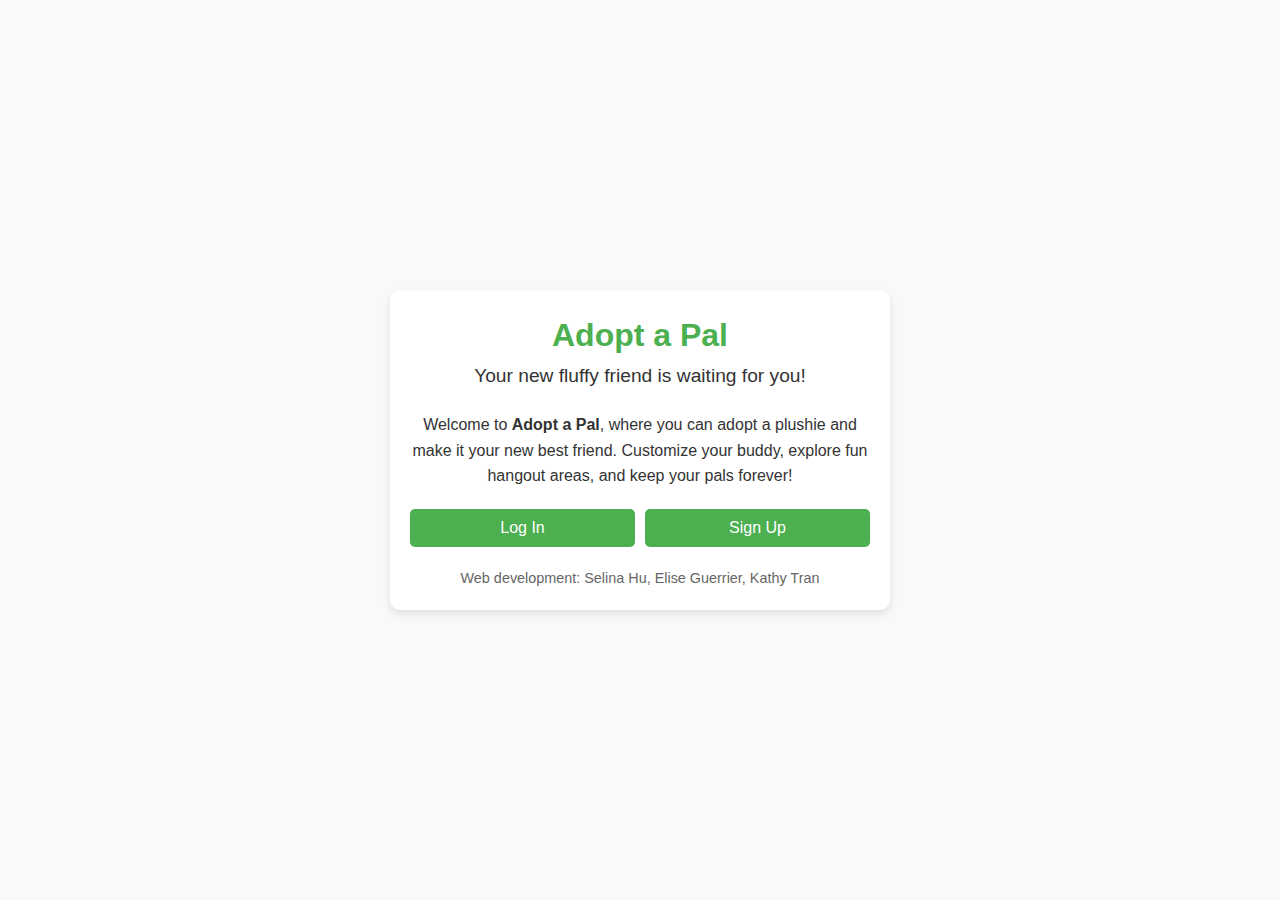
==== index.html @ 1b0dfa3b "Add files via upload" ====
<!DOCTYPE html>
<html lang="en">
<head>
    <meta charset="UTF-8">
    <meta name="viewport" content="width=device-width, initial-scale=1.0">
    <title>Adopt a Pal</title>
    <link rel="stylesheet" href="styles.css">
</head>
<body>
    <div class="container">
        <header>
            <h1>Adopt a Pal</h1>
            <p>Your new fluffy friend is waiting for you!</p>
        </header>

        <main>
            <section class="intro">
                <p>
                    Welcome to <strong>Adopt a Pal</strong>, where you can adopt a plushie and make it your new best friend.
                    Customize your buddy, explore fun hangout areas, and keep your pals forever!
                </p>
            </section>

            <section class="auth-buttons">
                <button onclick="location.href='login.html'">Log In</button>
                <button onclick="location.href='signup.html'">Sign Up</button>
            </section>
        </main>

        <footer>
            <p>Web development: Selina Hu, Elise Guerrier, Kathy Tran</p>
        </footer>
    </div>
</body>
</html>
---- styles.css ----
* {
    margin: 0;
    padding: 0;
    box-sizing: border-box;
}

body {
    font-family: 'Arial', sans-serif;
    line-height: 1.6;
    background-color: #f9f9f9;
    color: #333;
    display: flex;
    justify-content: center;
    align-items: center;
    min-height: 100vh;
    padding: 20px; 
}

/* Main container */
.container {
    text-align: center;
    max-width: 500px;
    padding: 20px;
    background: white;
    border-radius: 10px;
    box-shadow: 0 4px 8px rgba(0, 0, 0, 0.1);
    width: 100%; 
}

/* Header section */
header {
    margin-bottom: 20px;
}

header h1 {
    font-size: 2rem;
    color: #4CAF50;
}

header p {
    font-size: 1.2rem;
}

/* Introduction */
.intro {
    margin-bottom: 20px;
    font-size: 1rem;
}

/* Buttons */
.auth-buttons {
    display: flex;
    flex-direction: row;
    justify-content: space-between;
    gap: 10px;
}

button {
    flex: 1;
    padding: 10px 20px;
    font-size: 1rem;
    color: white;
    background: #4CAF50;
    border: none;
    border-radius: 5px;
    cursor: pointer;
    transition: background-color 0.3s;
}

button:hover {
    background-color: #45a049;
}

/* Footer */
footer {
    margin-top: 20px;
    font-size: 0.9rem;
    color: #666;
}

/* Responsive Design */

/* For tablets and small screens */
@media (max-width: 768px) {
    .auth-buttons {
        flex-direction: column; 
    }

    button {
        margin-bottom: 10px;
    }

    header h1 {
        font-size: 1.8rem;
    }

    header p {
        font-size: 1rem;
    }
}

/* For mobile screens */
@media (max-width: 480px) {
    body {
        padding: 10px;
    }

    .container {
        padding: 15px;
    }

    header h1 {
        font-size: 1.5rem;
    }

    header p {
        font-size: 0.9rem;
    }

    button {
        font-size: 0.9rem;
        padding: 8px 15px;
    }
}
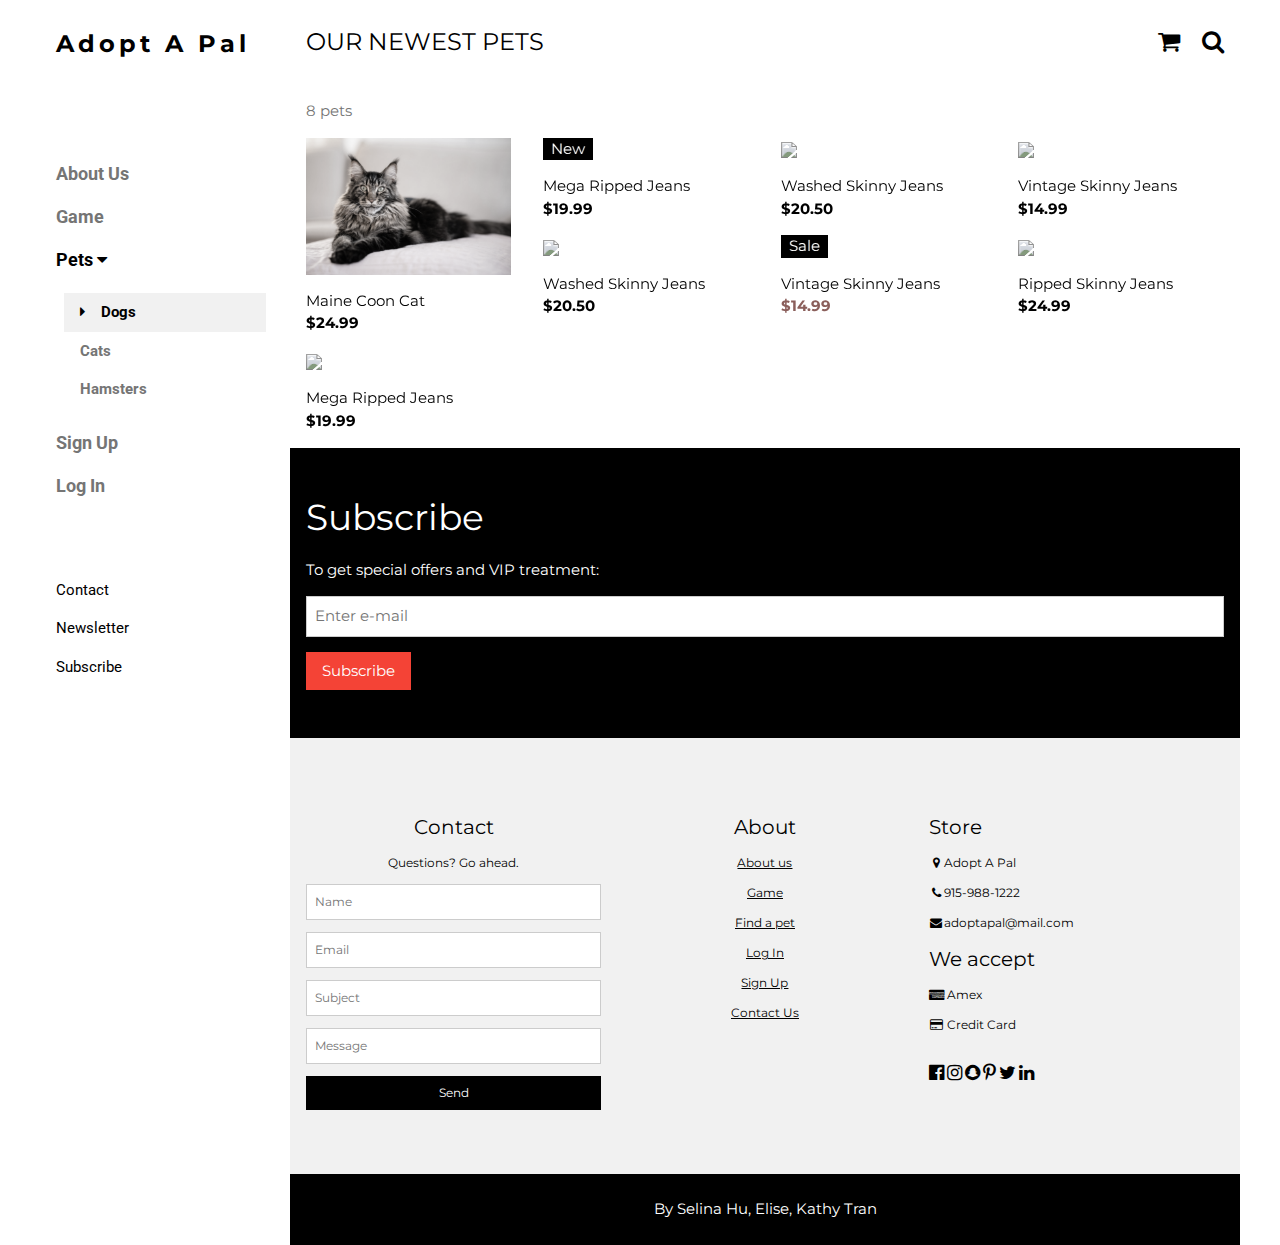
==== commit 76e77c6f: "home page" ====
--- a/index.html
+++ b/index.html
@@ -1,35 +1,237 @@
 <!DOCTYPE html>
-<html lang="en">
+<html>
 <head>
-    <meta charset="UTF-8">
-    <meta name="viewport" content="width=device-width, initial-scale=1.0">
-    <title>Adopt a Pal</title>
-    <link rel="stylesheet" href="styles.css">
+<title>Adopt A Pal</title>
+<meta charset="UTF-8">
+<meta name="viewport" content="width=device-width, initial-scale=1">
+<link rel="stylesheet" href="https://www.w3schools.com/w3css/4/w3.css">
+<link rel="stylesheet" href="https://fonts.googleapis.com/css?family=Roboto">
+<link rel="stylesheet" href="https://fonts.googleapis.com/css?family=Montserrat">
+<link rel="stylesheet" href="https://cdnjs.cloudflare.com/ajax/libs/font-awesome/4.7.0/css/font-awesome.min.css">
+<style>
+.w3-sidebar a {font-family: "Roboto", sans-serif}
+body,h1,h2,h3,h4,h5,h6,.w3-wide {font-family: "Montserrat", sans-serif;}
+</style>
 </head>
-<body>
-    <div class="container">
-        <header>
-            <h1>Adopt a Pal</h1>
-            <p>Your new fluffy friend is waiting for you!</p>
-        </header>
-
-        <main>
-            <section class="intro">
-                <p>
-                    Welcome to <strong>Adopt a Pal</strong>, where you can adopt a plushie and make it your new best friend.
-                    Customize your buddy, explore fun hangout areas, and keep your pals forever!
-                </p>
-            </section>
-
-            <section class="auth-buttons">
-                <button onclick="location.href='login.html'">Log In</button>
-                <button onclick="location.href='signup.html'">Sign Up</button>
-            </section>
-        </main>
-
-        <footer>
-            <p>Web development: Selina Hu, Elise Guerrier, Kathy Tran</p>
-        </footer>
-    </div>
+<body class="w3-content" style="max-width:1200px">
+
+<!-- Sidebar/menu -->
+<nav class="w3-sidebar w3-bar-block w3-white w3-collapse w3-top" style="z-index:3;width:250px" id="mySidebar">
+  <div class="w3-container w3-display-container w3-padding-16">
+    <i onclick="w3_close()" class="fa fa-remove w3-hide-large w3-button w3-display-topright"></i>
+    <h3 class="w3-wide"><b>Adopt A Pal</b></h3>
+  </div>
+  <div class="w3-padding-64 w3-large w3-text-grey" style="font-weight:bold">
+    <a href="#" class="w3-bar-item w3-button">About Us</a>
+    <a href="#" class="w3-bar-item w3-button">Game</a>
+    <a onclick="myAccFunc()" href="javascript:void(0)" class="w3-button w3-block w3-white w3-left-align" id="myBtn">
+      Pets <i class="fa fa-caret-down"></i>
+    </a>
+    <div id="demoAcc" class="w3-bar-block w3-hide w3-padding-large w3-medium">
+      <a href="#" class="w3-bar-item w3-button w3-light-grey"><i class="fa fa-caret-right w3-margin-right"></i>Dogs</a>
+      <a href="#" class="w3-bar-item w3-button">Cats</a>
+      <a href="#" class="w3-bar-item w3-button">Hamsters</a>
+    </div>
+    <a href="signup.html" class="w3-bar-item w3-button">Sign Up</a>
+    <a href="login.html" class="w3-bar-item w3-button">Log In</a>
+  </div>
+  <a href="#footer" class="w3-bar-item w3-button w3-padding">Contact</a> 
+  <a href="javascript:void(0)" class="w3-bar-item w3-button w3-padding" onclick="document.getElementById('newsletter').style.display='block'">Newsletter</a> 
+  <a href="#footer"  class="w3-bar-item w3-button w3-padding">Subscribe</a>
+</nav>
+
+<!-- Top menu on small screens -->
+<header class="w3-bar w3-top w3-hide-large w3-black w3-xlarge">
+  <div class="w3-bar-item w3-padding-24 w3-wide">About Us</div>
+  <a href="javascript:void(0)" class="w3-bar-item w3-button w3-padding-24 w3-right" onclick="w3_open()"><i class="fa fa-bars"></i></a>
+</header>
+
+<!-- Overlay effect when opening sidebar on small screens -->
+<div class="w3-overlay w3-hide-large" onclick="w3_close()" style="cursor:pointer" title="close side menu" id="myOverlay"></div>
+
+<!-- !PAGE CONTENT! -->
+<div class="w3-main" style="margin-left:250px">
+
+  <!-- Push down content on small screens -->
+  <div class="w3-hide-large" style="margin-top:83px"></div>
+  
+  <!-- Top header -->
+  <header class="w3-container w3-xlarge">
+    <p class="w3-left">OUR NEWEST PETS</p>
+    <p class="w3-right">
+      <i class="fa fa-shopping-cart w3-margin-right"></i>
+      <i class="fa fa-search"></i>
+    </p>
+  </header>
+
+  <!-- Image header -->
+  <div class="w3-display-container w3-container">
+    <div class="w3-display-topleft w3-text-white" style="padding:24px 48px">
+      <h1 class="w3-jumbo w3-hide-small">New arrivals</h1>
+      <h1 class="w3-hide-large w3-hide-medium">New arrivals</h1>
+      <h1 class="w3-hide-small">COLLECTION 2016</h1>
+    </div>
+  </div>
+
+  <div class="w3-container w3-text-grey" id="jeans">
+    <p>8 pets</p>
+  </div>
+
+  <!-- Product grid -->
+  <div class="w3-row w3-grayscale">
+    <div class="w3-col l3 s6">
+      <div class="w3-container">
+        <img src="images/cat1.png" style="width:100%">
+        <p>Maine Coon Cat<br><b>$24.99</b></p>
+      </div>
+      <div class="w3-container">
+        <img src="/w3images/jeans2.jpg" style="width:100%">
+        <p>Mega Ripped Jeans<br><b>$19.99</b></p>
+      </div>
+    </div>
+
+    <div class="w3-col l3 s6">
+      <div class="w3-container">
+        <div class="w3-display-container">
+          <img src="/w3images/jeans2.jpg" style="width:100%">
+          <span class="w3-tag w3-display-topleft">New</span>
+          <div class="w3-display-middle w3-display-hover">
+            <button class="w3-button w3-black">Buy now <i class="fa fa-shopping-cart"></i></button>
+          </div>
+        </div>
+        <p>Mega Ripped Jeans<br><b>$19.99</b></p>
+      </div>
+      <div class="w3-container">
+        <img src="/w3images/jeans3.jpg" style="width:100%">
+        <p>Washed Skinny Jeans<br><b>$20.50</b></p>
+      </div>
+    </div>
+
+    <div class="w3-col l3 s6">
+      <div class="w3-container">
+        <img src="/w3images/jeans3.jpg" style="width:100%">
+        <p>Washed Skinny Jeans<br><b>$20.50</b></p>
+      </div>
+      <div class="w3-container">
+        <div class="w3-display-container">
+          <img src="/w3images/jeans4.jpg" style="width:100%">
+          <span class="w3-tag w3-display-topleft">Sale</span>
+          <div class="w3-display-middle w3-display-hover">
+            <button class="w3-button w3-black">Buy now <i class="fa fa-shopping-cart"></i></button>
+          </div>
+        </div>
+        <p>Vintage Skinny Jeans<br><b class="w3-text-red">$14.99</b></p>
+      </div>
+    </div>
+
+    <div class="w3-col l3 s6">
+      <div class="w3-container">
+        <img src="/w3images/jeans4.jpg" style="width:100%">
+        <p>Vintage Skinny Jeans<br><b>$14.99</b></p>
+      </div>
+      <div class="w3-container">
+        <img src="/w3images/jeans1.jpg" style="width:100%">
+        <p>Ripped Skinny Jeans<br><b>$24.99</b></p>
+      </div>
+    </div>
+  </div>
+
+  <!-- Subscribe section -->
+  <div class="w3-container w3-black w3-padding-32">
+    <h1>Subscribe</h1>
+    <p>To get special offers and VIP treatment:</p>
+    <p><input class="w3-input w3-border" type="text" placeholder="Enter e-mail" style="width:100%"></p>
+    <button type="button" class="w3-button w3-red w3-margin-bottom">Subscribe</button>
+  </div>
+  
+  <!-- Footer -->
+  <footer class="w3-padding-64 w3-light-grey w3-small w3-center" id="footer">
+    <div class="w3-row-padding">
+      <div class="w3-col s4">
+        <h4>Contact</h4>
+        <p>Questions? Go ahead.</p>
+        <form action="/action_page.php" target="_blank">
+          <p><input class="w3-input w3-border" type="text" placeholder="Name" name="Name" required></p>
+          <p><input class="w3-input w3-border" type="text" placeholder="Email" name="Email" required></p>
+          <p><input class="w3-input w3-border" type="text" placeholder="Subject" name="Subject" required></p>
+          <p><input class="w3-input w3-border" type="text" placeholder="Message" name="Message" required></p>
+          <button type="submit" class="w3-button w3-block w3-black">Send</button>
+        </form>
+      </div>
+
+      <div class="w3-col s4">
+        <h4>About</h4>
+        <p><a href="#">About us</a></p>
+        <p><a href="#">Game</a></p>
+        <p><a href="#">Find a pet</a></p>
+        <p><a href="#">Log In</a></p>
+        <p><a href="#">Sign Up</a></p>
+        <p><a href="#">Contact Us</a></p>
+      </div>
+
+      <div class="w3-col s4 w3-justify">
+        <h4>Store</h4>
+        <p><i class="fa fa-fw fa-map-marker"></i>Adopt A Pal</p>
+        <p><i class="fa fa-fw fa-phone"></i>915-988-1222</p>
+        <p><i class="fa fa-fw fa-envelope"></i>adoptapal@mail.com</p>
+        <h4>We accept</h4>
+        <p><i class="fa fa-fw fa-cc-amex"></i> Amex</p>
+        <p><i class="fa fa-fw fa-credit-card"></i> Credit Card</p>
+        <br>
+        <i class="fa fa-facebook-official w3-hover-opacity w3-large"></i>
+        <i class="fa fa-instagram w3-hover-opacity w3-large"></i>
+        <i class="fa fa-snapchat w3-hover-opacity w3-large"></i>
+        <i class="fa fa-pinterest-p w3-hover-opacity w3-large"></i>
+        <i class="fa fa-twitter w3-hover-opacity w3-large"></i>
+        <i class="fa fa-linkedin w3-hover-opacity w3-large"></i>
+      </div>
+    </div>
+  </footer>
+
+  <div class="w3-black w3-center w3-padding-24">By Selina Hu, Elise, Kathy Tran</div>
+
+  <!-- End page content -->
+</div>
+
+<!-- Newsletter Modal -->
+<div id="newsletter" class="w3-modal">
+  <div class="w3-modal-content w3-animate-zoom" style="padding:32px">
+    <div class="w3-container w3-white w3-center">
+      <i onclick="document.getElementById('newsletter').style.display='none'" class="fa fa-remove w3-right w3-button w3-transparent w3-xxlarge"></i>
+      <h2 class="w3-wide">NEWSLETTER</h2>
+      <p>Join our mailing list to receive updates on new arrivals and special offers.</p>
+      <p><input class="w3-input w3-border" type="text" placeholder="Enter e-mail"></p>
+      <button type="button" class="w3-button w3-padding-large w3-red w3-margin-bottom" onclick="document.getElementById('newsletter').style.display='none'">Subscribe</button>
+    </div>
+  </div>
+</div>
+
+<script>
+// Accordion 
+function myAccFunc() {
+  var x = document.getElementById("demoAcc");
+  if (x.className.indexOf("w3-show") == -1) {
+    x.className += " w3-show";
+  } else {
+    x.className = x.className.replace(" w3-show", "");
+  }
+}
+
+// Click on the "Jeans" link on page load to open the accordion for demo purposes
+document.getElementById("myBtn").click();
+
+
+// Open and close sidebar
+function w3_open() {
+  document.getElementById("mySidebar").style.display = "block";
+  document.getElementById("myOverlay").style.display = "block";
+}
+ 
+function w3_close() {
+  document.getElementById("mySidebar").style.display = "none";
+  document.getElementById("myOverlay").style.display = "none";
+}
+</script>
+
 </body>
 </html>
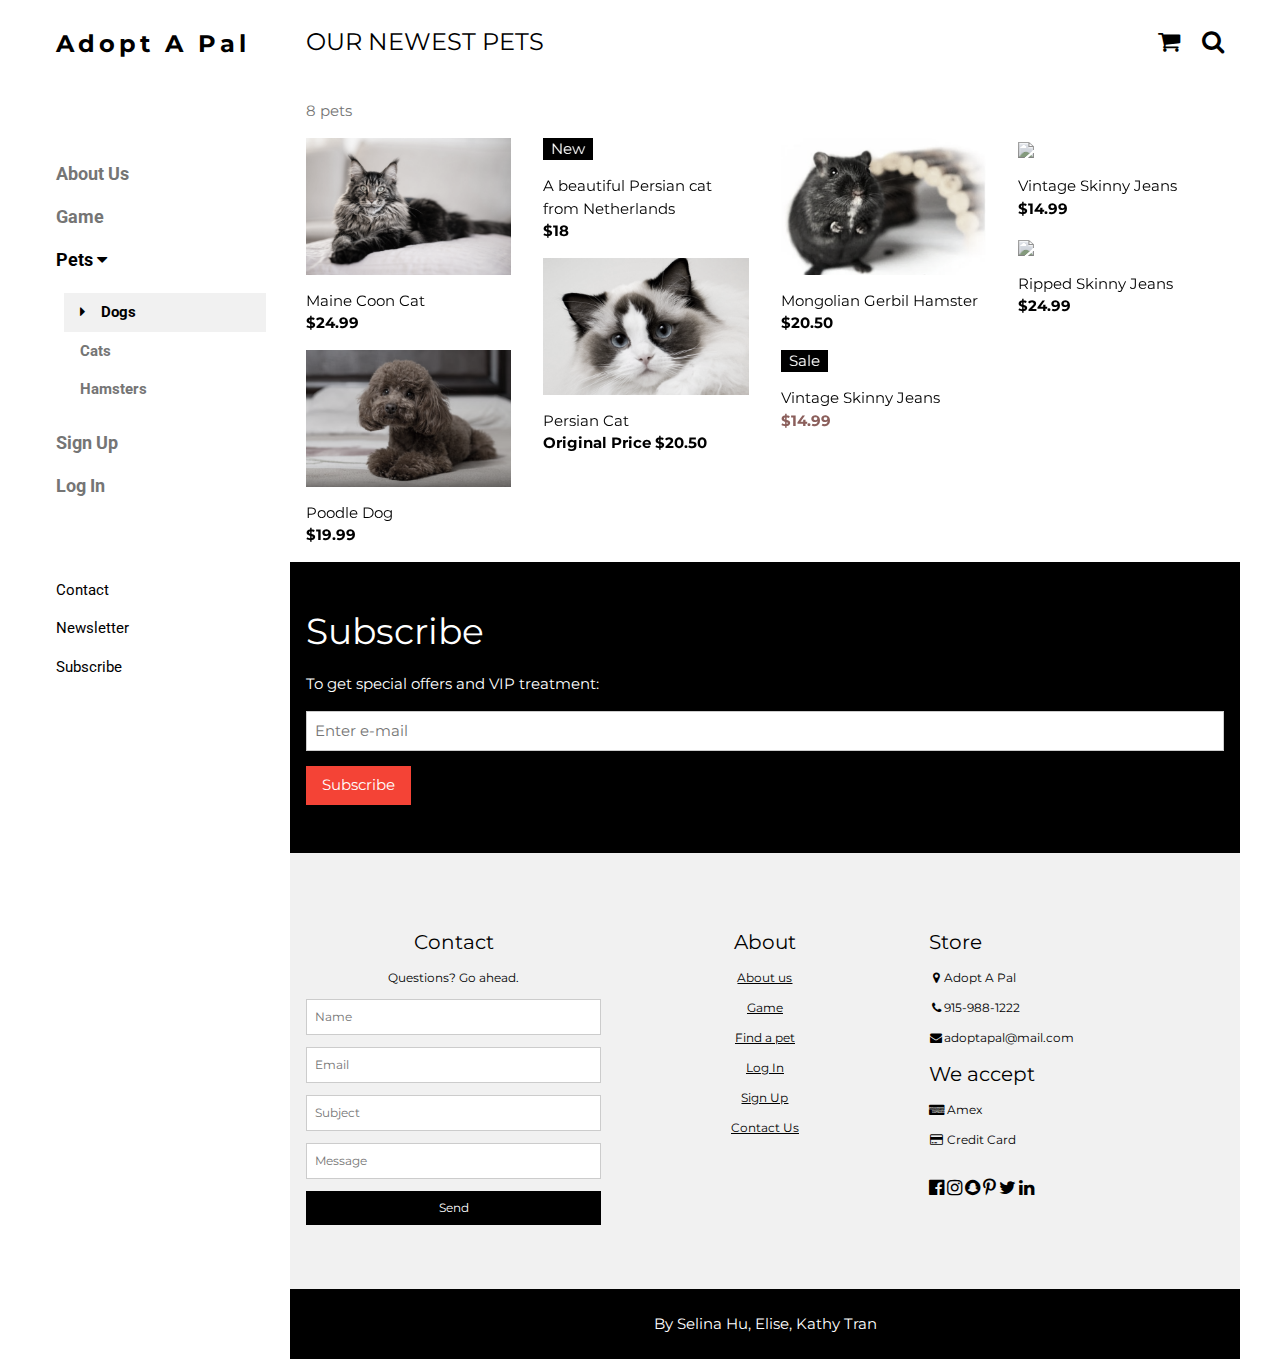
==== commit 3b93355f: "home" ====
--- a/index.html
+++ b/index.html
@@ -85,8 +85,8 @@
         <p>Maine Coon Cat<br><b>$24.99</b></p>
       </div>
       <div class="w3-container">
-        <img src="/w3images/jeans2.jpg" style="width:100%">
-        <p>Mega Ripped Jeans<br><b>$19.99</b></p>
+        <img src="images/dog1.png" style="width:100%">
+        <p>Poodle Dog<br><b>$19.99</b></p>
       </div>
     </div>
 
@@ -99,18 +99,18 @@
             <button class="w3-button w3-black">Buy now <i class="fa fa-shopping-cart"></i></button>
           </div>
         </div>
-        <p>Mega Ripped Jeans<br><b>$19.99</b></p>
-      </div>
-      <div class="w3-container">
-        <img src="/w3images/jeans3.jpg" style="width:100%">
-        <p>Washed Skinny Jeans<br><b>$20.50</b></p>
-      </div>
-    </div>
-
-    <div class="w3-col l3 s6">
-      <div class="w3-container">
-        <img src="/w3images/jeans3.jpg" style="width:100%">
-        <p>Washed Skinny Jeans<br><b>$20.50</b></p>
+        <p>A beautiful Persian cat from Netherlands<br><b>$18</b></p>
+      </div>
+      <div class="w3-container">
+        <img src="images/cat2.png" style="width:100%">
+        <p>Persian Cat<br><b>Original Price $20.50</b></p>
+      </div>
+    </div>
+
+    <div class="w3-col l3 s6">
+      <div class="w3-container">
+        <img src="images/ham1.png" style="width:100%">
+        <p>Mongolian Gerbil Hamster<br><b>$20.50</b></p>
       </div>
       <div class="w3-container">
         <div class="w3-display-container">
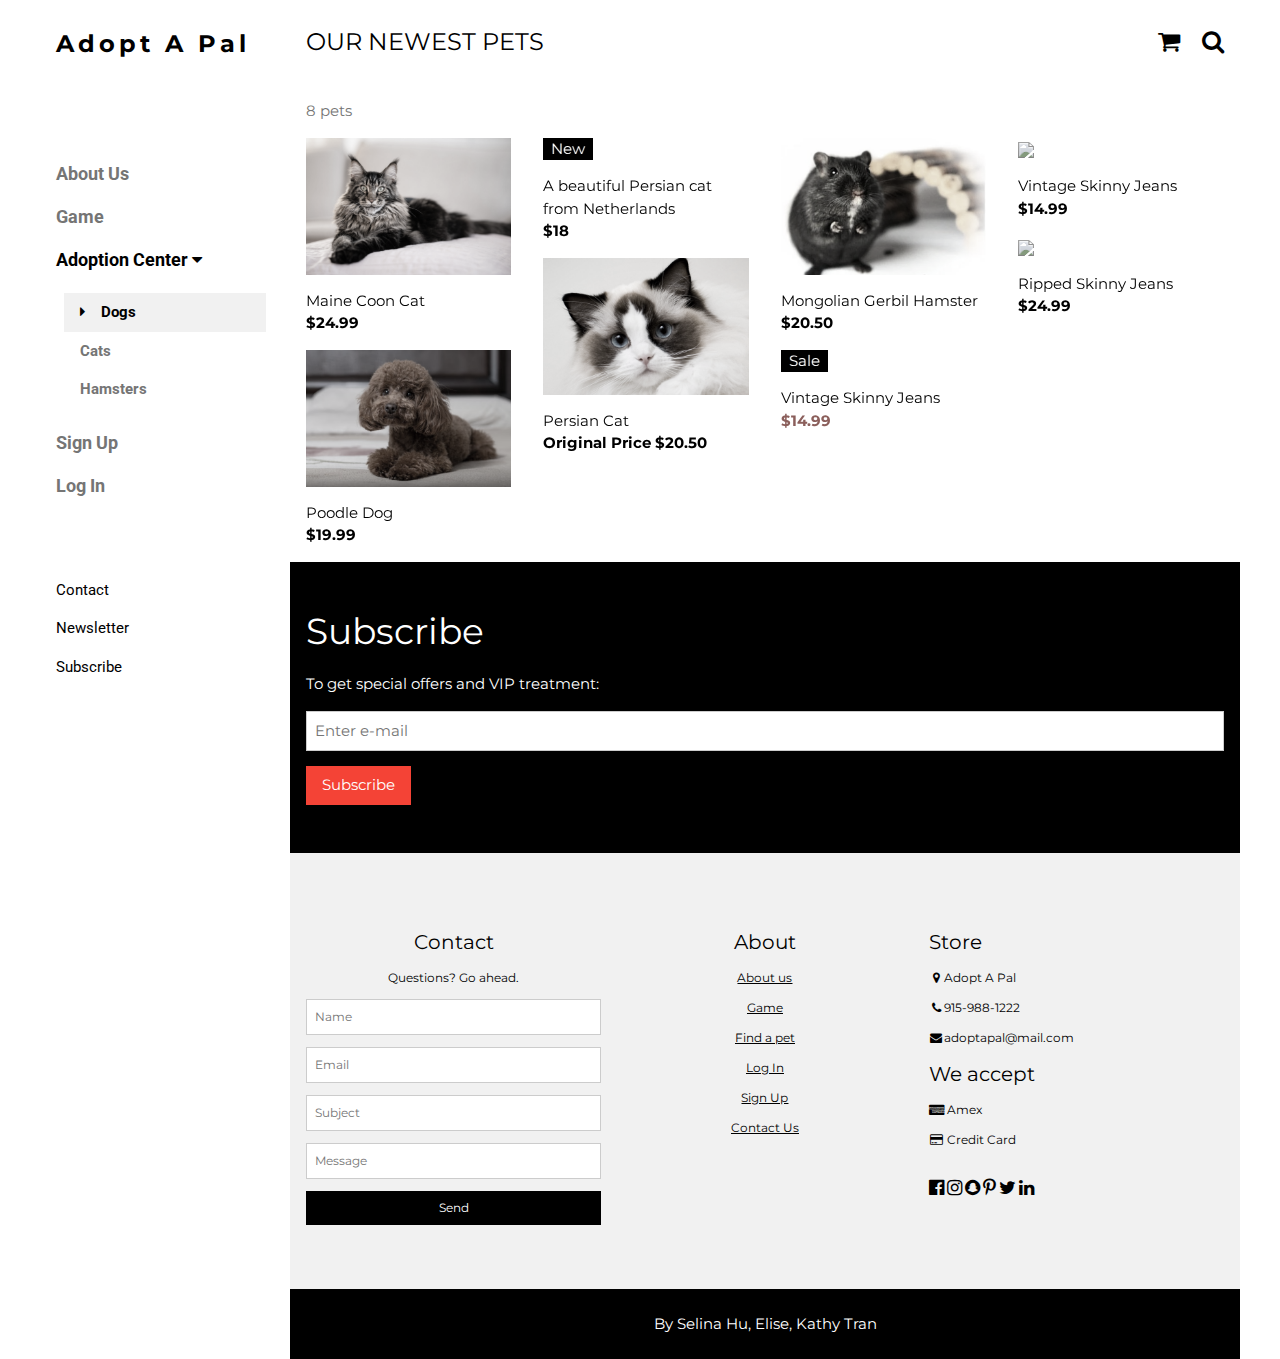
==== commit 1262e89a: "Update index.html" ====
--- a/index.html
+++ b/index.html
@@ -25,7 +25,7 @@
     <a href="#" class="w3-bar-item w3-button">About Us</a>
     <a href="#" class="w3-bar-item w3-button">Game</a>
     <a onclick="myAccFunc()" href="javascript:void(0)" class="w3-button w3-block w3-white w3-left-align" id="myBtn">
-      Pets <i class="fa fa-caret-down"></i>
+      Adoption Center <i class="fa fa-caret-down"></i>
     </a>
     <div id="demoAcc" class="w3-bar-block w3-hide w3-padding-large w3-medium">
       <a href="#" class="w3-bar-item w3-button w3-light-grey"><i class="fa fa-caret-right w3-margin-right"></i>Dogs</a>
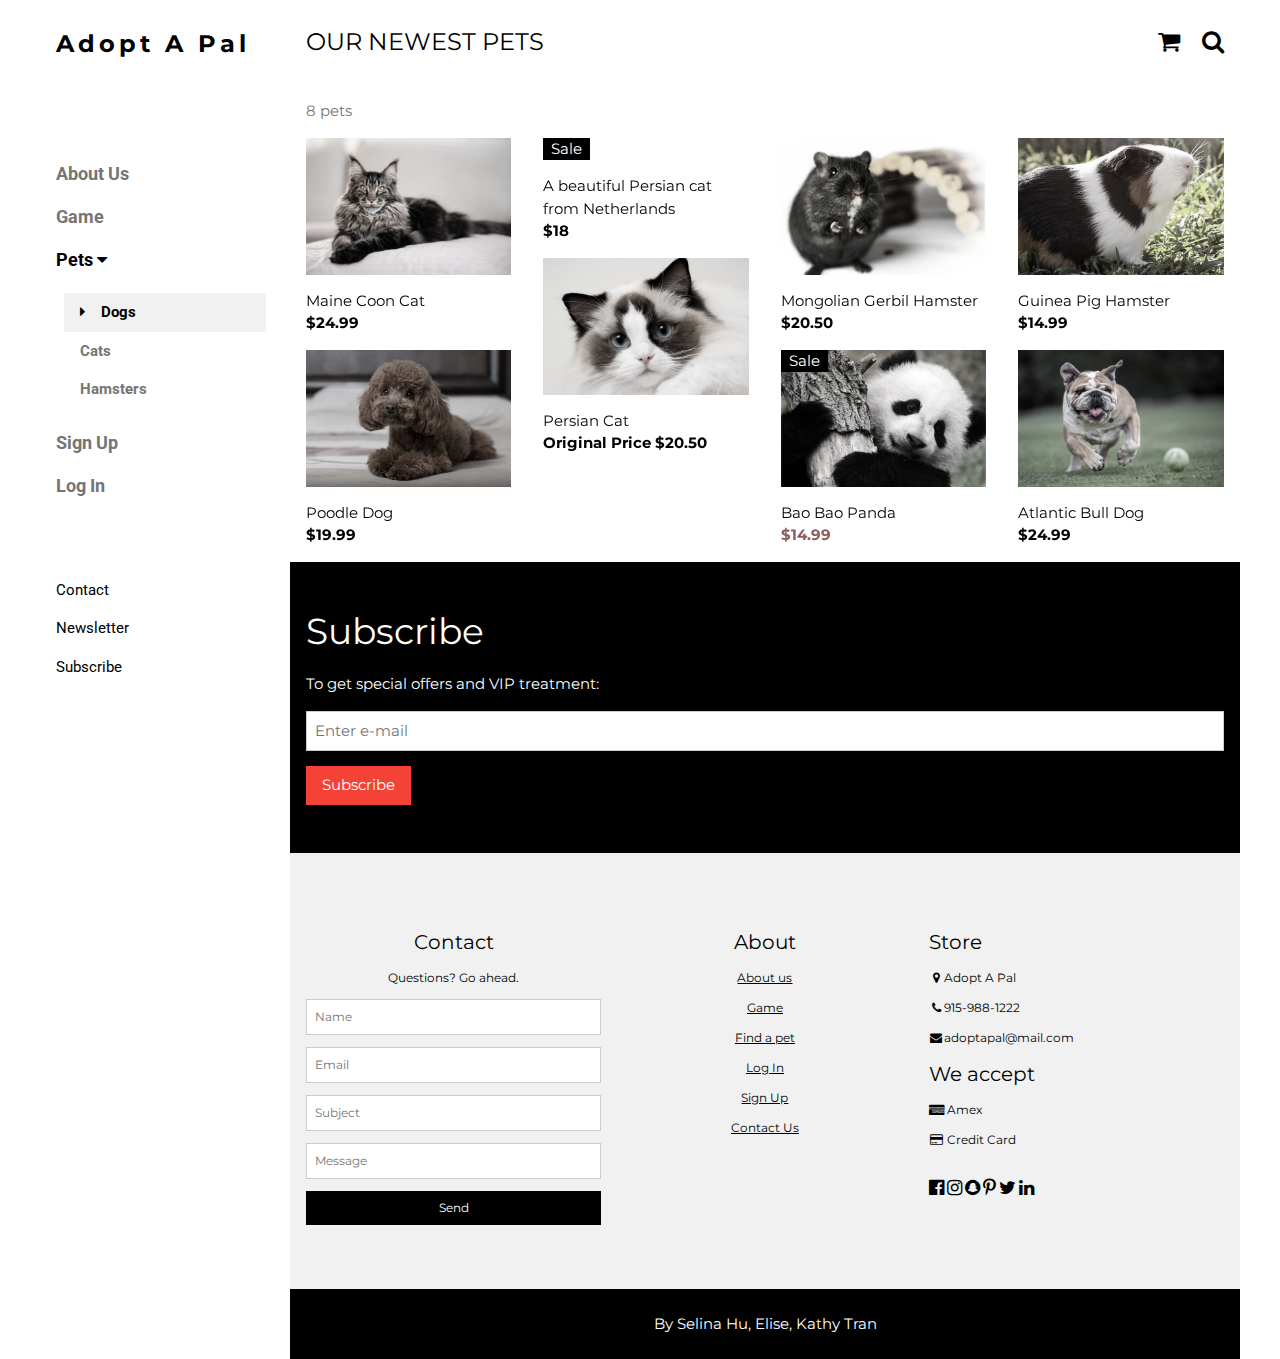
==== commit e163ab33: "home page" ====
--- a/index.html
+++ b/index.html
@@ -25,7 +25,7 @@
     <a href="#" class="w3-bar-item w3-button">About Us</a>
     <a href="#" class="w3-bar-item w3-button">Game</a>
     <a onclick="myAccFunc()" href="javascript:void(0)" class="w3-button w3-block w3-white w3-left-align" id="myBtn">
-      Adoption Center <i class="fa fa-caret-down"></i>
+      Pets <i class="fa fa-caret-down"></i>
     </a>
     <div id="demoAcc" class="w3-bar-block w3-hide w3-padding-large w3-medium">
       <a href="#" class="w3-bar-item w3-button w3-light-grey"><i class="fa fa-caret-right w3-margin-right"></i>Dogs</a>
@@ -94,15 +94,16 @@
       <div class="w3-container">
         <div class="w3-display-container">
           <img src="/w3images/jeans2.jpg" style="width:100%">
-          <span class="w3-tag w3-display-topleft">New</span>
-          <div class="w3-display-middle w3-display-hover">
-            <button class="w3-button w3-black">Buy now <i class="fa fa-shopping-cart"></i></button>
-          </div>
+          <span class="w3-tag w3-display-topleft">Sale</span>
+          
         </div>
         <p>A beautiful Persian cat from Netherlands<br><b>$18</b></p>
       </div>
       <div class="w3-container">
         <img src="images/cat2.png" style="width:100%">
+        <div class="w3-display-middle w3-display-hover">
+          <button class="w3-button w3-black">Buy now <i class="fa fa-shopping-cart"></i></button>
+        </div>
         <p>Persian Cat<br><b>Original Price $20.50</b></p>
       </div>
     </div>
@@ -114,24 +115,24 @@
       </div>
       <div class="w3-container">
         <div class="w3-display-container">
-          <img src="/w3images/jeans4.jpg" style="width:100%">
+          <img src="images/panda1.png" style="width:100%">
           <span class="w3-tag w3-display-topleft">Sale</span>
           <div class="w3-display-middle w3-display-hover">
             <button class="w3-button w3-black">Buy now <i class="fa fa-shopping-cart"></i></button>
           </div>
         </div>
-        <p>Vintage Skinny Jeans<br><b class="w3-text-red">$14.99</b></p>
-      </div>
-    </div>
-
-    <div class="w3-col l3 s6">
-      <div class="w3-container">
-        <img src="/w3images/jeans4.jpg" style="width:100%">
-        <p>Vintage Skinny Jeans<br><b>$14.99</b></p>
-      </div>
-      <div class="w3-container">
-        <img src="/w3images/jeans1.jpg" style="width:100%">
-        <p>Ripped Skinny Jeans<br><b>$24.99</b></p>
+        <p>Bao Bao Panda<br><b class="w3-text-red">$14.99</b></p>
+      </div>
+    </div>
+
+    <div class="w3-col l3 s6">
+      <div class="w3-container">
+        <img src="images/ham2.png" style="width:100%">
+        <p>Guinea Pig Hamster<br><b>$14.99</b></p>
+      </div>
+      <div class="w3-container">
+        <img src="images/dog2.png" style="width:100%">
+        <p>Atlantic Bull Dog<br><b>$24.99</b></p>
       </div>
     </div>
   </div>
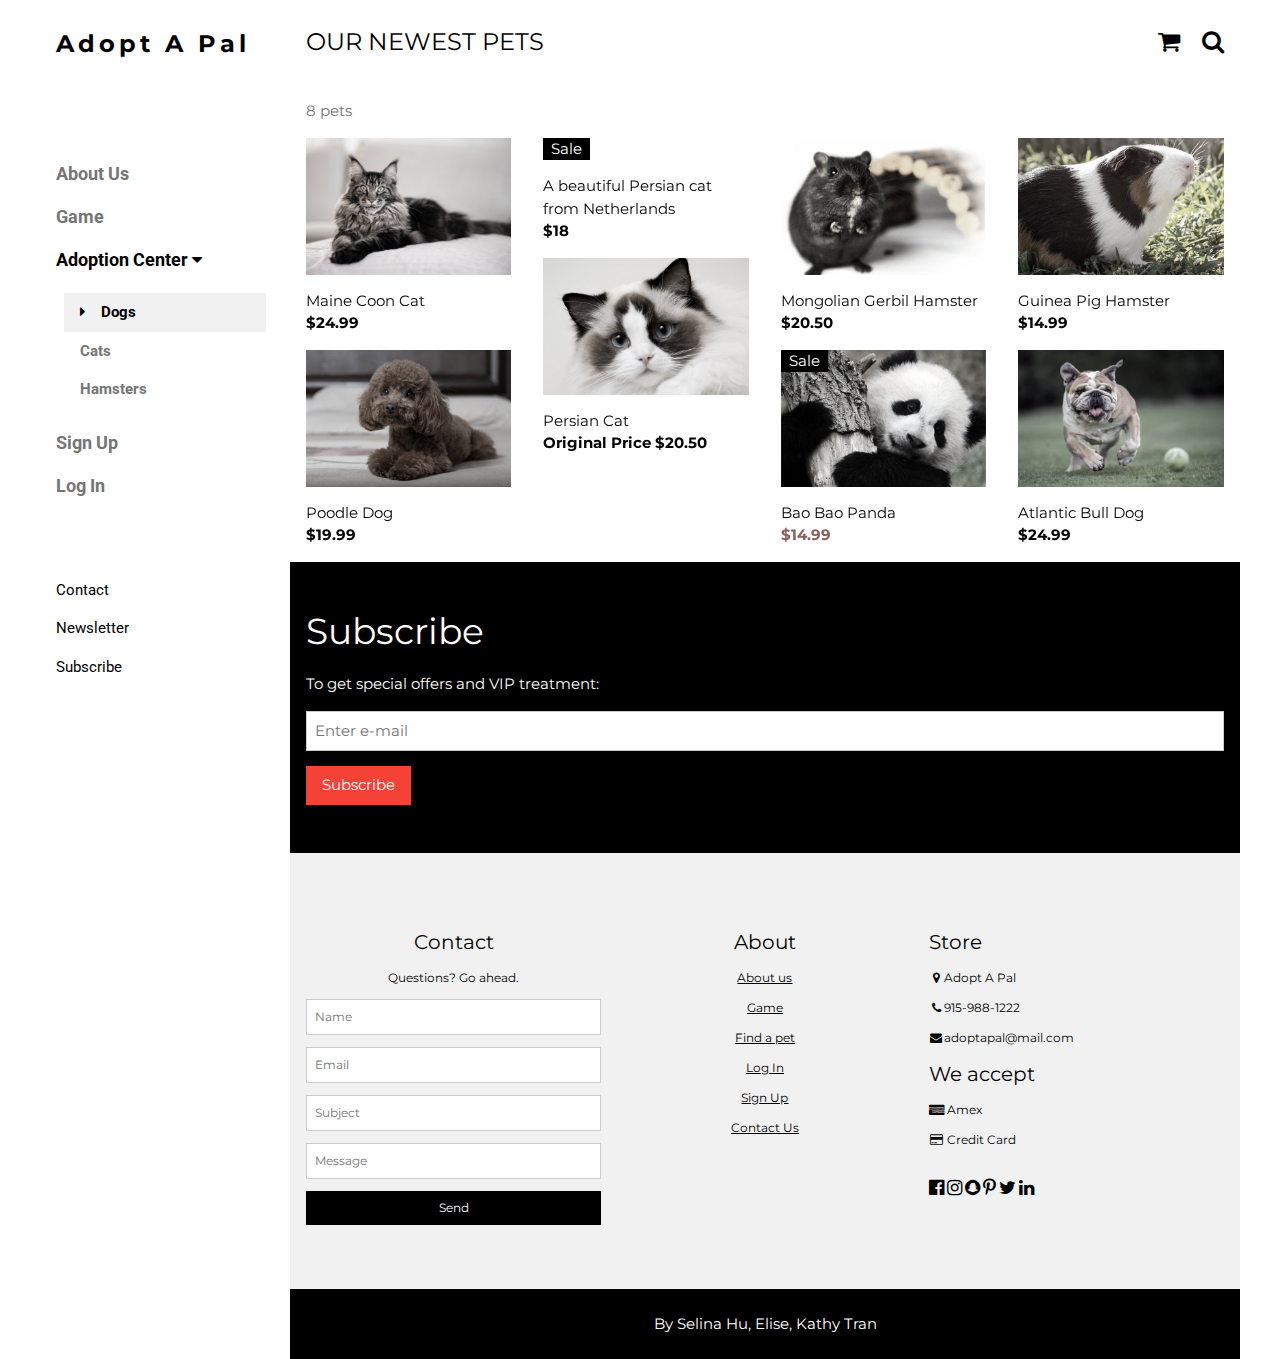
==== commit 72629a7b: "Merge branch 'main' of https://github.com/kathytran88/adoptapal" ====
--- a/index.html
+++ b/index.html
@@ -25,7 +25,7 @@
     <a href="#" class="w3-bar-item w3-button">About Us</a>
     <a href="#" class="w3-bar-item w3-button">Game</a>
     <a onclick="myAccFunc()" href="javascript:void(0)" class="w3-button w3-block w3-white w3-left-align" id="myBtn">
-      Pets <i class="fa fa-caret-down"></i>
+      Adoption Center <i class="fa fa-caret-down"></i>
     </a>
     <div id="demoAcc" class="w3-bar-block w3-hide w3-padding-large w3-medium">
       <a href="#" class="w3-bar-item w3-button w3-light-grey"><i class="fa fa-caret-right w3-margin-right"></i>Dogs</a>
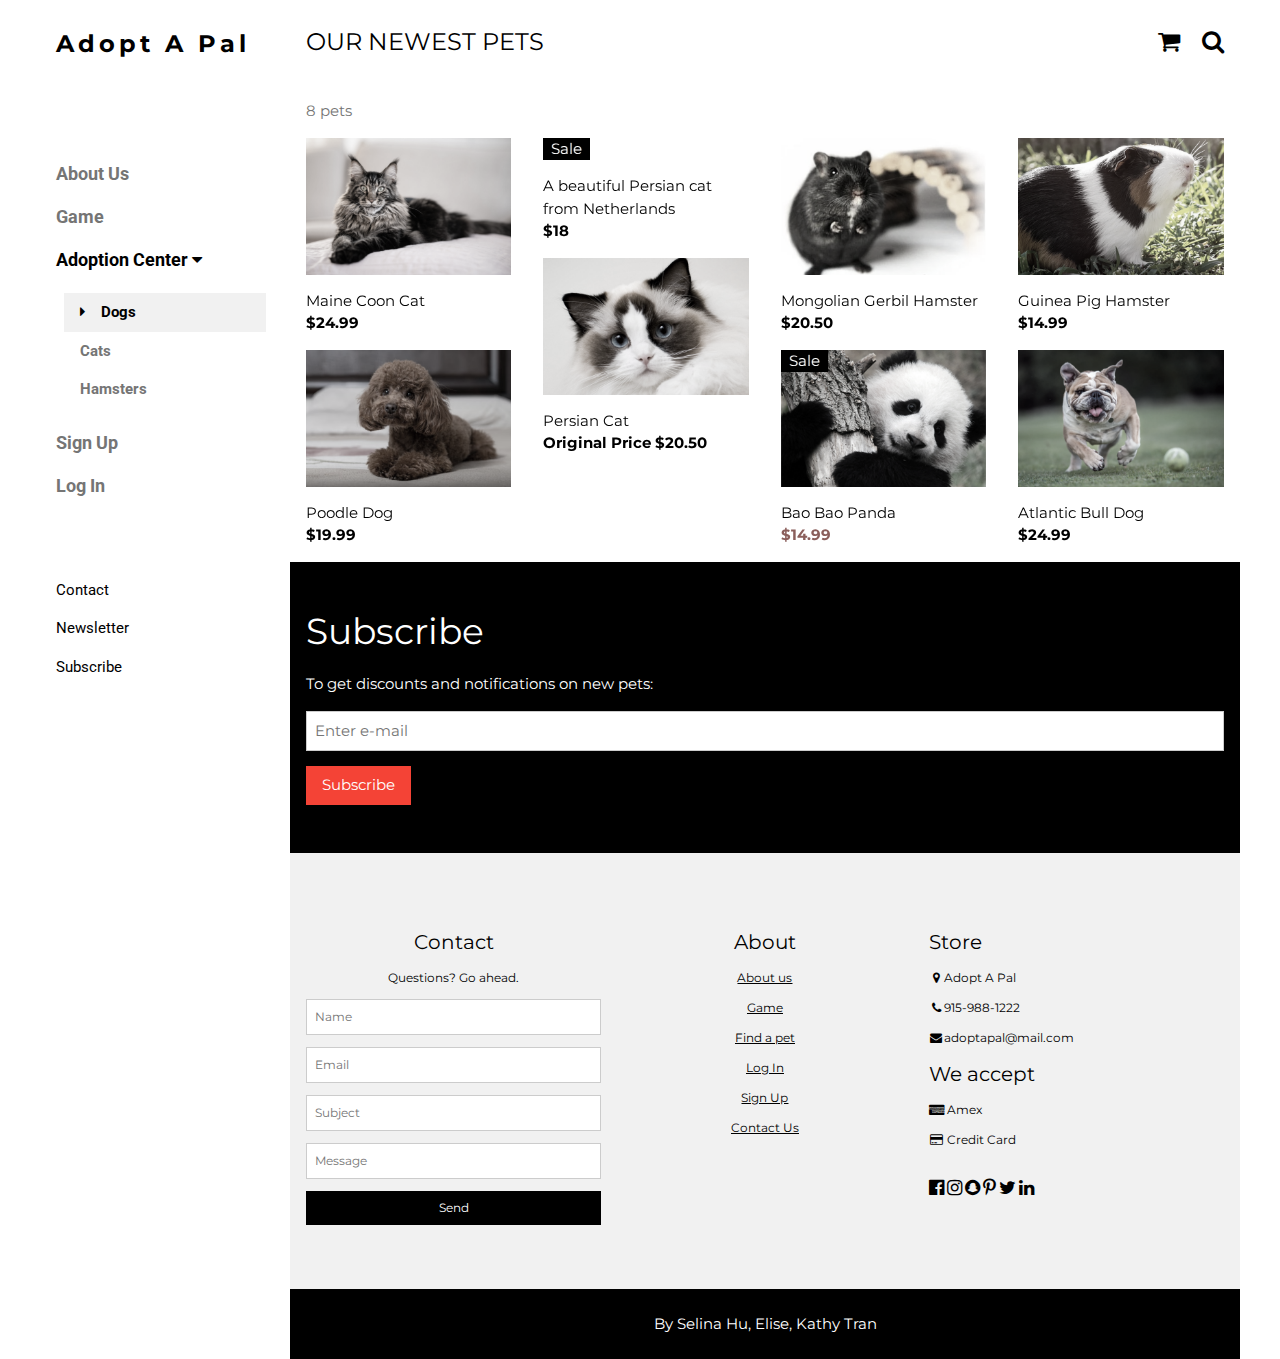
==== commit 492c78a7: "home" ====
--- a/index.html
+++ b/index.html
@@ -140,7 +140,7 @@
   <!-- Subscribe section -->
   <div class="w3-container w3-black w3-padding-32">
     <h1>Subscribe</h1>
-    <p>To get special offers and VIP treatment:</p>
+    <p>To get discounts and notifications on new pets:</p>
     <p><input class="w3-input w3-border" type="text" placeholder="Enter e-mail" style="width:100%"></p>
     <button type="button" class="w3-button w3-red w3-margin-bottom">Subscribe</button>
   </div>
